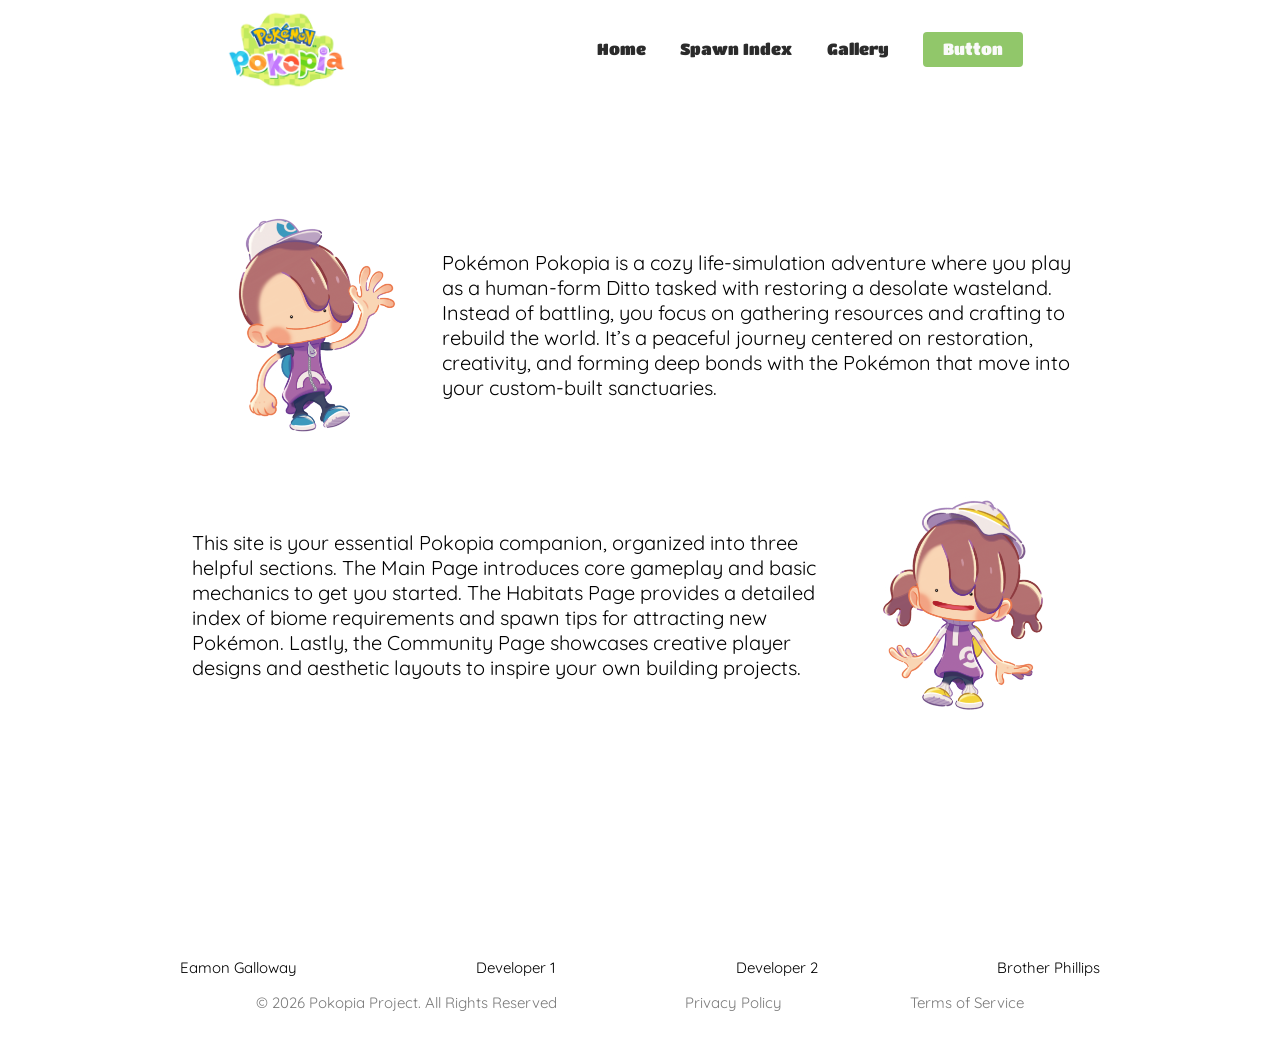
==== index.html @ e854762e "first commit" ====
<!DOCTYPE html>
<html lang="en">
<head>
    <meta charset="UTF-8">
    <meta name="viewport" content="width=device-width, initial-scale=1.0">
    <title>Document</title>
    
    <link rel="stylesheet" href="styles/index.css">
    <link rel="preconnect" href="https://fonts.googleapis.com">
    <link rel="preconnect" href="https://fonts.gstatic.com" crossorigin>
    <link href="https://fonts.googleapis.com/css2?family=Nanum+Brush+Script&family=Open+Sans:ital,wght@0,300..800;1,300..800&family=Quicksand:wght@300..700&family=Roboto
    :ital,wght@0,100..900;1,100..900&family=Titan+One&family=Zalando+Sans:ital,wght@0,200..900;1,200..900&display=swap" rel="stylesheet">



</head>
<body>
    
    <nav>

        <a href="index.html"><img src="images/logo.png" alt="nav-logo" id="navbar-logo"></a>
        <div id="navbar-link-container">

            <a href="index.html">Home</a>
            <a href="spawn-index.html">Spawn Index</a>
            <a href="gallery.html">Gallery</a>
            <a href="index.html"><button>Button</button></a>

        </div>

    </nav>



    <main>

        <section>

            <img src="images/boy.png" alt="boy">
            <p>
            Pokémon Pokopia is a cozy life-simulation adventure where you play as a human-form Ditto tasked with restoring a desolate wasteland. Instead of battling, 
            you focus on gathering resources and crafting to rebuild the world. It’s a peaceful journey centered on restoration, creativity, and forming deep bonds with 
            the Pokémon that move into your custom-built sanctuaries.
            </p>

        </section>

        <section>
            
            <p>
            This site is your essential Pokopia companion, organized into three helpful sections. The Main Page introduces core gameplay and basic mechanics to get you started. 
            The Habitats Page provides a detailed index of biome requirements and spawn tips for attracting new Pokémon. Lastly, the Community Page showcases creative player 
            designs and aesthetic layouts to inspire your own building projects.
            </p>
            <img src="images/girl.png" alt="girl">

        </section>

    </main>



    <footer>

        <div id="footer-container-1">
            <h6>Eamon Galloway</h6>
            <h6>Developer 1</h6>
            <h6>Developer 2</h6>
            <h6>Brother Phillips</h6>
        </div>

        <div id="footer-container-2">
            <h6>© 2026 Pokopia Project. All Rights Reserved</h6>
            <h6>Privacy Policy</h6>
            <h6>Terms of Service</h6>
        </div>

    </footer>

</body>
</html>
---- styles/index.css ----
/* Resetting Website Default Styles */
* {
    margin: 0;
    padding: 0;
    box-sizing: border-box;
}

body {
    line-height: 1;
    font-family: sans-serif;
}

ul, ol {
    list-style: none;
}

a {
    text-decoration: none;
    color: inherit;
}

button, input, textarea, select {
    font: inherit;
    border: none;
    background: none;
    outline: none;
}

img {
    max-width: 100%;
    display: block;
}



/* Navbar */
nav {
    display: flex;
    align-items: center;
    justify-content: center;
    margin-top: 10px;
    position: fixed;
    top: 0;
    width: 100%;
    z-index: 1000;
}

#navbar-logo {
    width: 120px;
    margin-right: 220px;
}

nav a {
    margin-right: 30px;
    font-family: "Titan One", sans-serif;
    font-weight: 400;
    font-style: normal;
    color: #2b2b2b;
}

nav a:hover {
    color:#96d36b;
}

nav button {
    background-color: #91C76A;
    width: 100px;
    height: 35px;
    border-radius: 4px;
    color: rgb(250, 250, 250);
}

nav button:hover {
    background-color:#96d36b;
}

nav button:focus {
    background-color: #7ba95b;
}



/* Main */
main {
    display: flex;
    flex-direction: column;
    align-items: center;
    margin-top: 200px;
    margin-bottom: 200px;
}

main section{
    margin-bottom: 30px;
    display: flex;
    align-items: center;
    width: 70%;
}

main section img {
    width: 250px;
}

main section p {
    font-family: "Quicksand", sans-serif;
    font-optical-sizing: auto;
    font-weight: 400;
    font-style: normal;
    font-size: 20px;
    line-height: normal;
}



/* Footer */
footer {
    display: flex;
    flex-direction: column;
    align-items: center;
    margin-bottom: 50px;
}

#footer-container-1 {
    display: flex;
    justify-content:space-evenly;
    width: 100%;
}

#footer-container-2 {
    display: flex;
    justify-content:space-evenly;
    width: 80%;
    margin-top: 20px;
}

footer h6 {
    font-family: "Quicksand", sans-serif;
    font-optical-sizing: auto;
    font-weight: 400;
    font-style: normal;
    font-size: 15px;
}

#footer-container-2 h6 {
    color: #7a7a7a;
}
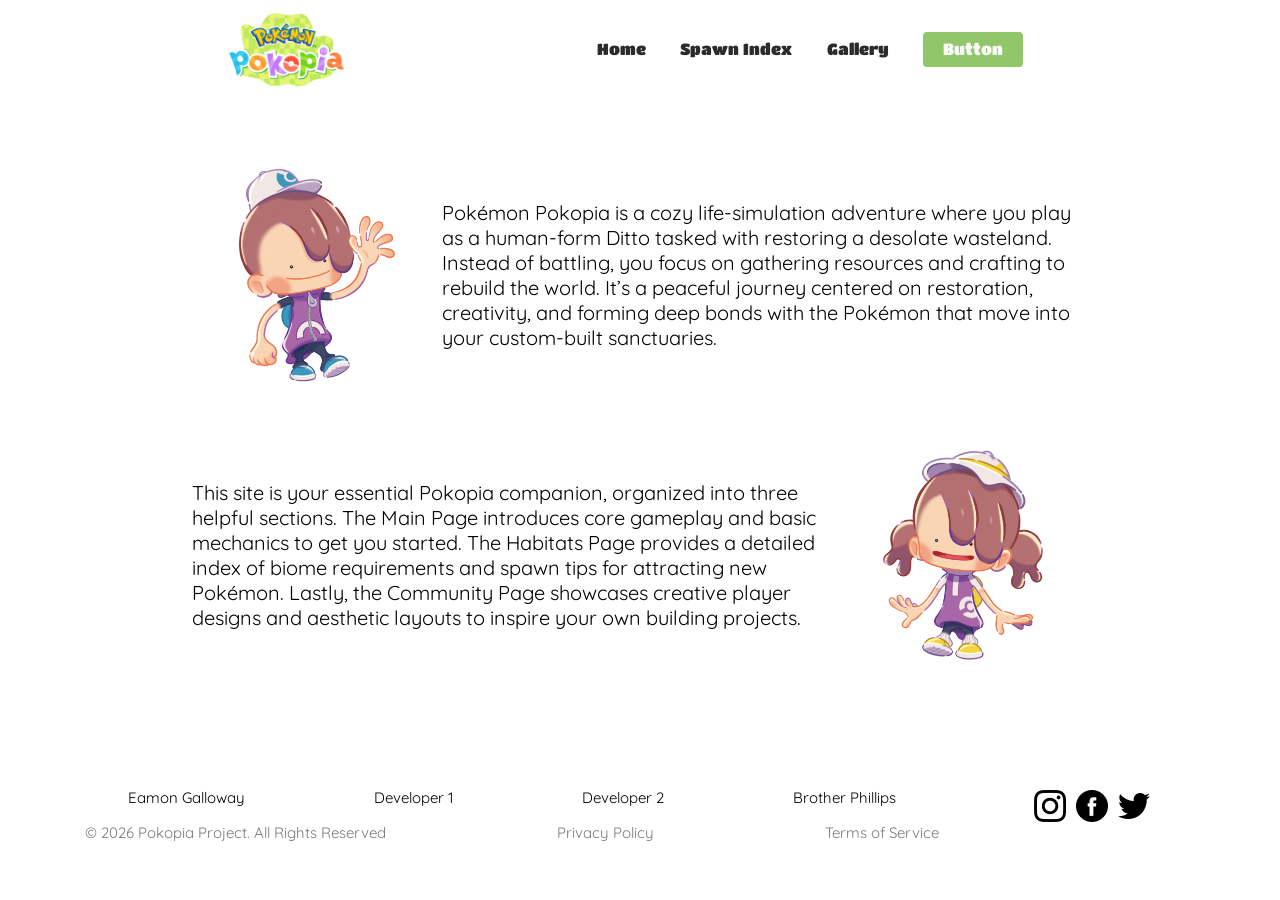
==== commit 6e172c99: "home page progress" ====
--- a/index.html
+++ b/index.html
@@ -62,18 +62,29 @@
 
     <footer>
 
-        <div id="footer-container-1">
+        <div id="footer-attributions-container">
+        <div id="attributions-line-1">
             <h6>Eamon Galloway</h6>
             <h6>Developer 1</h6>
             <h6>Developer 2</h6>
             <h6>Brother Phillips</h6>
         </div>
 
-        <div id="footer-container-2">
+        <div id="attributions-line-2">
             <h6>© 2026 Pokopia Project. All Rights Reserved</h6>
             <h6>Privacy Policy</h6>
             <h6>Terms of Service</h6>
         </div>
+        </div>
+
+        <div id="social-media-container">
+
+            <img src="images/instagram.png" alt="instagram">
+            <img src="images/facebook.png" alt="facebook">
+            <img src="images/twitter.png" alt="twitter">
+
+        </div>
+
 
     </footer>
 
--- a/styles/index.css
+++ b/styles/index.css
@@ -49,6 +49,11 @@
 #navbar-logo {
     width: 120px;
     margin-right: 220px;
+    transition: 0.1s;
+}
+
+#navbar-logo:hover {
+    filter: brightness(1.02);
 }
 
 nav a {
@@ -57,6 +62,7 @@
     font-weight: 400;
     font-style: normal;
     color: #2b2b2b;
+    transition: 0.1s;
 }
 
 nav a:hover {
@@ -73,6 +79,7 @@
 
 nav button:hover {
     background-color:#96d36b;
+    cursor: pointer;
 }
 
 nav button:focus {
@@ -86,8 +93,8 @@
     display: flex;
     flex-direction: column;
     align-items: center;
-    margin-top: 200px;
-    margin-bottom: 200px;
+    margin-top: 150px;
+    margin-bottom: 80px;
 }
 
 main section{
@@ -99,6 +106,11 @@
 
 main section img {
     width: 250px;
+    transition: 0.5s;
+}
+
+main section img:hover {
+    filter: brightness(1.1);
 }
 
 main section p {
@@ -108,6 +120,7 @@
     font-style: normal;
     font-size: 20px;
     line-height: normal;
+    transition: 0.2s;
 }
 
 
@@ -115,22 +128,25 @@
 /* Footer */
 footer {
     display: flex;
-    flex-direction: column;
-    align-items: center;
     margin-bottom: 50px;
 }
 
-#footer-container-1 {
+#footer-attributions-container {
+    display: flex;
+    flex-direction: column;
+    width: 80%;
+}
+
+#attributions-line-1 {
     display: flex;
     justify-content:space-evenly;
-    width: 100%;
 }
 
-#footer-container-2 {
+#attributions-line-2 {
     display: flex;
-    justify-content:space-evenly;
-    width: 80%;
+    justify-content:space-around;
     margin-top: 20px;
+    color: #7a7a7a;
 }
 
 footer h6 {
@@ -141,6 +157,19 @@
     font-size: 15px;
 }
 
-#footer-container-2 h6 {
-    color: #7a7a7a;
-}+#social-media-container {
+    display: flex;
+    width: 20%;
+}
+
+#social-media-container img {
+    width: 32px;
+    height: 32px;
+    margin-left: 10px;
+    transition: 0.1s;
+}
+
+#social-media-container img:hover {
+filter: brightness(0) saturate(100%) invert(79%) sepia(28%) saturate(630%) hue-rotate(47deg) brightness(92%) contrast(89%);
+cursor: pointer;
+}
